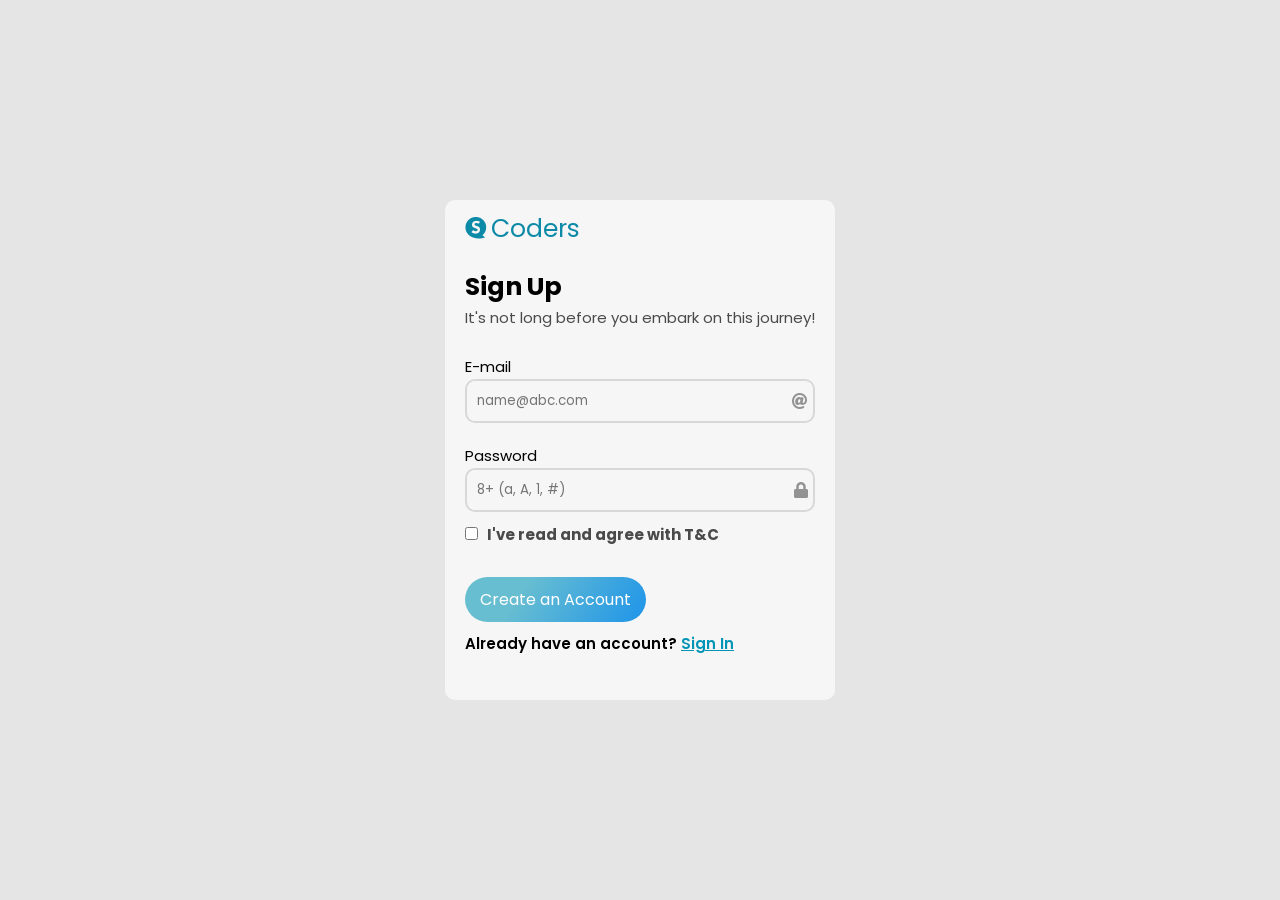
==== login/index.html @ 97ca41c7 "Rename login.html to index.html" ====
<!DOCTYPE html>
<html lang="en">

    <link rel="stylesheet" href="login.css">

<head>
    <meta charset="UTF-8">
    <meta http-equiv="X-UA-Compatible" content="IE=edge">
    <meta name="viewport" content="width=device-width, initial-scale=1.0">

    <!-- link css  -->
    <link rel="stylesheet" href="./style.css">

    <!-- icons  -->
    <link rel="stylesheet" href="https://use.fontawesome.com/releases/v5.15.4/css/all.css"
        integrity="sha384-DyZ88mC6Up2uqS4h/KRgHuoeGwBcD4Ng9SiP4dIRy0EXTlnuz47vAwmeGwVChigm" crossorigin="anonymous">

    <title>Login Garasi Johnz</title>
</head>

<body>
    <div class=" flex-r container">
        <div class="flex-r login-wrapper">
            <div class="login-text">
                <div class="logo">
                    <span><i class="fab fa-speakap"></i></span>
                    <span>Coders</span>
                </div>
                <h1>Sign Up</h1>
                <p>It's not long before you embark on this journey! </p>

                <form class="flex-c">
                    <div class="input-box">
                        <span class="label">E-mail</span>
                        <div class=" flex-r input">
                            <input type="text" placeholder="name@abc.com">
                            <i class="fas fa-at"></i>
                        </div>
                    </div>
                    
                    <div class="input-box">
                        <span class="label">Password</span>
                        <div class="flex-r input">
                            <input type="password" placeholder="8+ (a, A, 1, #)">
                            <i class="fas fa-lock"></i>
                        </div>
                    </div>

                    <div class="check">
                        <input type="checkbox" name="" id="">
                        <span>I've read and agree with T&C</span>
                    </div>

                    <input class="btn" type="submit" value="Create an Account">
                    <span class="extra-line">
                        <span>Already have an account?</span>
                        <a href="#">Sign In</a>
                    </span>
                </form>

            </div>
        </div>
    </div>
</body>

</html>
---- login/login.css ----
@import url('https://fonts.googleapis.com/css2?family=Poppins&display=swap');



*{
    margin: 0px;
    padding: 0px;
    box-sizing: border-box;
    font-family: 'Poppins', sans-serif;
}

.flex-r ,.flex-c {
    justify-content: center;
    align-items: center;
    display: flex;
}
.flex-c{
    flex-direction: column;
}
.flex-r{
    flex-direction: row;
}

.container{
    width: 100%;
    min-height: 100vh;
    padding: 20px 10px;
    background: #E5E5E5;  
}



.login-text{
    background-color: #F6F6F6;
    max-width: 400px;
    min-height: 500px;
    border-radius: 10px;
    padding: 10px 20px;
}

.logo{
    margin-bottom: 20px;
}
.logo span , .logo span i{
    font-size: 25px;
    color:#0d8aa7 ;
}

.login-text h1{
    font-size: 25px;
}
.login-text p{
    font-size: 15px;
    color: #000000B2;
}

form{
    align-items: flex-start !important;
    width: 100%;
    margin-top: 15px;
}

.input-box{
    margin: 10px 0px;
    width: 100%;
}

.label{
    font-size: 15px;
    color: black;
    margin-bottom: 3px;
}

.input{
    background-color: #F6F6F6;
    padding: 0px 5px;
    border: 2px solid rgba(216, 216, 216, 1);
    border-radius: 10px;
    overflow: hidden;
    justify-content: flex-start;
}

input{
    border: none;
    outline: none;
    padding: 10px 5px;
    background-color: #F6F6F6;
    flex: 1;
}
.input i{
    color:rgba(0, 0, 0, 0.4);
}

.check span{
    color:#000000B2;
    font-size: 15px;
    font-weight: bold;
    margin-left: 5px;
}

.btn{
    color: #ffffff;
    border-radius: 30px;
    padding: 10px 15px;
    background: linear-gradient(122.33deg, #68bed1 30.62%, #1E94E9 100%);
    margin-top: 30px;
    margin-bottom: 10px;
    font-size: 16px;
    transition: all 0.3s linear;
}

.btn:hover{
    transform: translateY(-2px);
}
.extra-line{
    font-size: 15px;
    font-weight: 600;
}
.extra-line a{
    color: #0095B6;
}
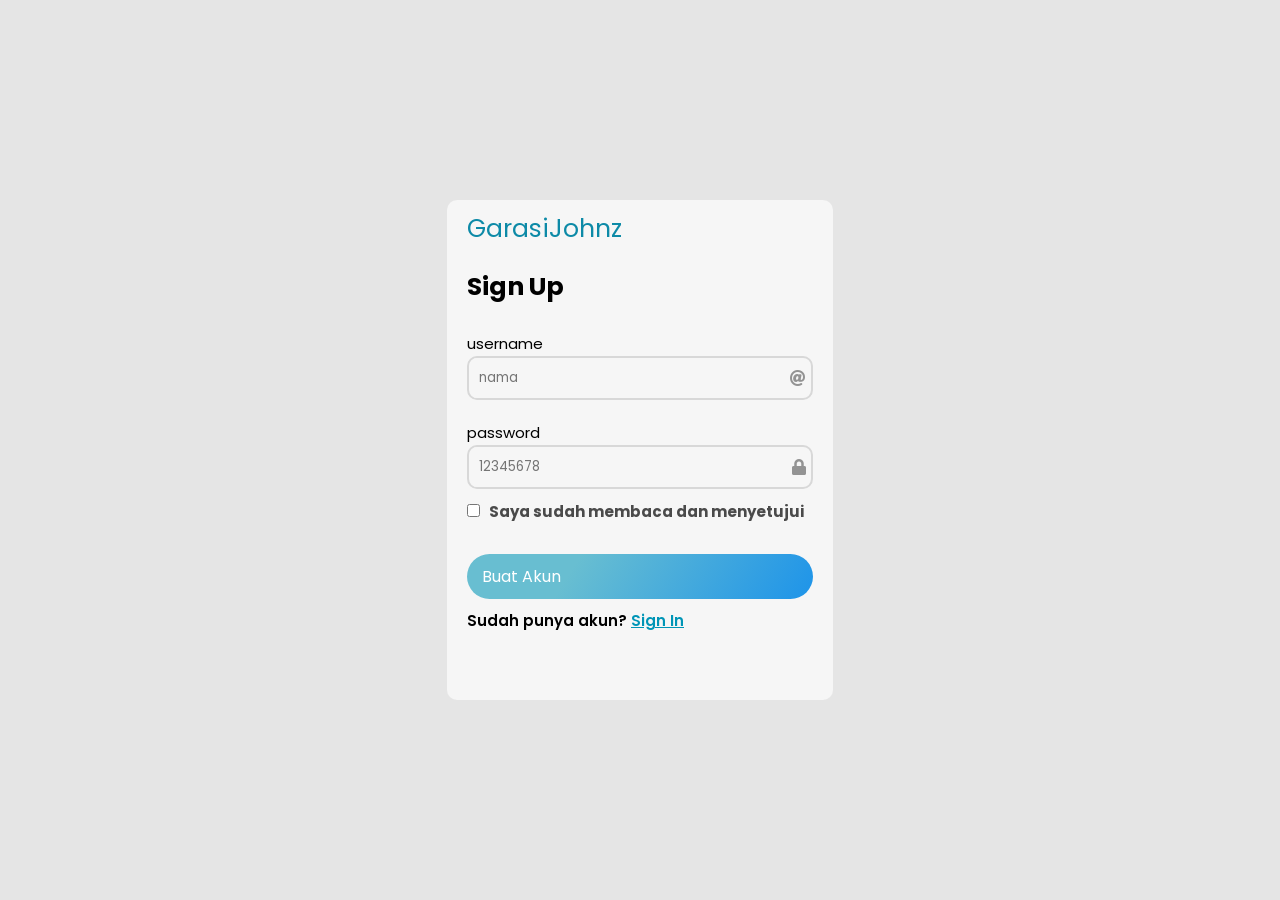
==== commit 3157a2c9: "Update index.html" ====
--- a/login/index.html
+++ b/login/index.html
@@ -23,37 +23,35 @@
         <div class="flex-r login-wrapper">
             <div class="login-text">
                 <div class="logo">
-                    <span><i class="fab fa-speakap"></i></span>
-                    <span>Coders</span>
+                    <span>GarasiJohnz</span>
                 </div>
                 <h1>Sign Up</h1>
-                <p>It's not long before you embark on this journey! </p>
 
                 <form class="flex-c">
                     <div class="input-box">
-                        <span class="label">E-mail</span>
+                        <span class="label">username</span>
                         <div class=" flex-r input">
-                            <input type="text" placeholder="name@abc.com">
+                            <input type="text" placeholder="nama">
                             <i class="fas fa-at"></i>
                         </div>
                     </div>
                     
                     <div class="input-box">
-                        <span class="label">Password</span>
+                        <span class="label">password</span>
                         <div class="flex-r input">
-                            <input type="password" placeholder="8+ (a, A, 1, #)">
+                            <input type="password" placeholder="12345678">
                             <i class="fas fa-lock"></i>
                         </div>
                     </div>
 
                     <div class="check">
                         <input type="checkbox" name="" id="">
-                        <span>I've read and agree with T&C</span>
+                        <span>Saya sudah membaca dan menyetujui</span>
                     </div>
 
-                    <input class="btn" type="submit" value="Create an Account">
+                    <input class="btn" type="Kirim" value="Buat Akun">
                     <span class="extra-line">
-                        <span>Already have an account?</span>
+                        <span>Sudah punya akun?</span>
                         <a href="#">Sign In</a>
                     </span>
                 </form>
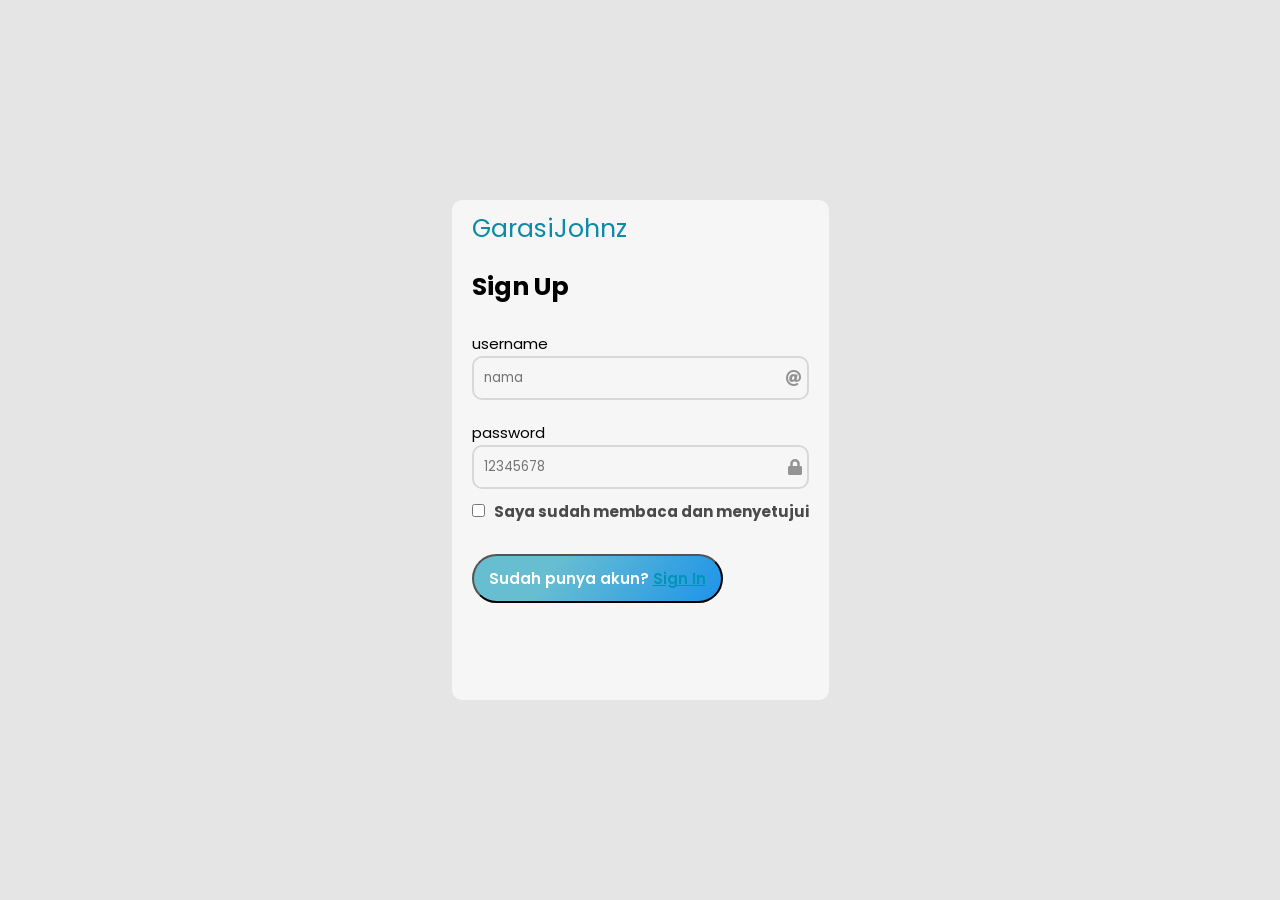
==== commit 52499755: "Update index.html" ====
--- a/login/index.html
+++ b/login/index.html
@@ -49,11 +49,12 @@
                         <span>Saya sudah membaca dan menyetujui</span>
                     </div>
 
-                    <input class="btn" type="Kirim" value="Buat Akun">
+                    <button class="btn" type="Kirim" value="Buat Akun">
                     <span class="extra-line">
                         <span>Sudah punya akun?</span>
                         <a href="#">Sign In</a>
                     </span>
+                    </button>
                 </form>
 
             </div>
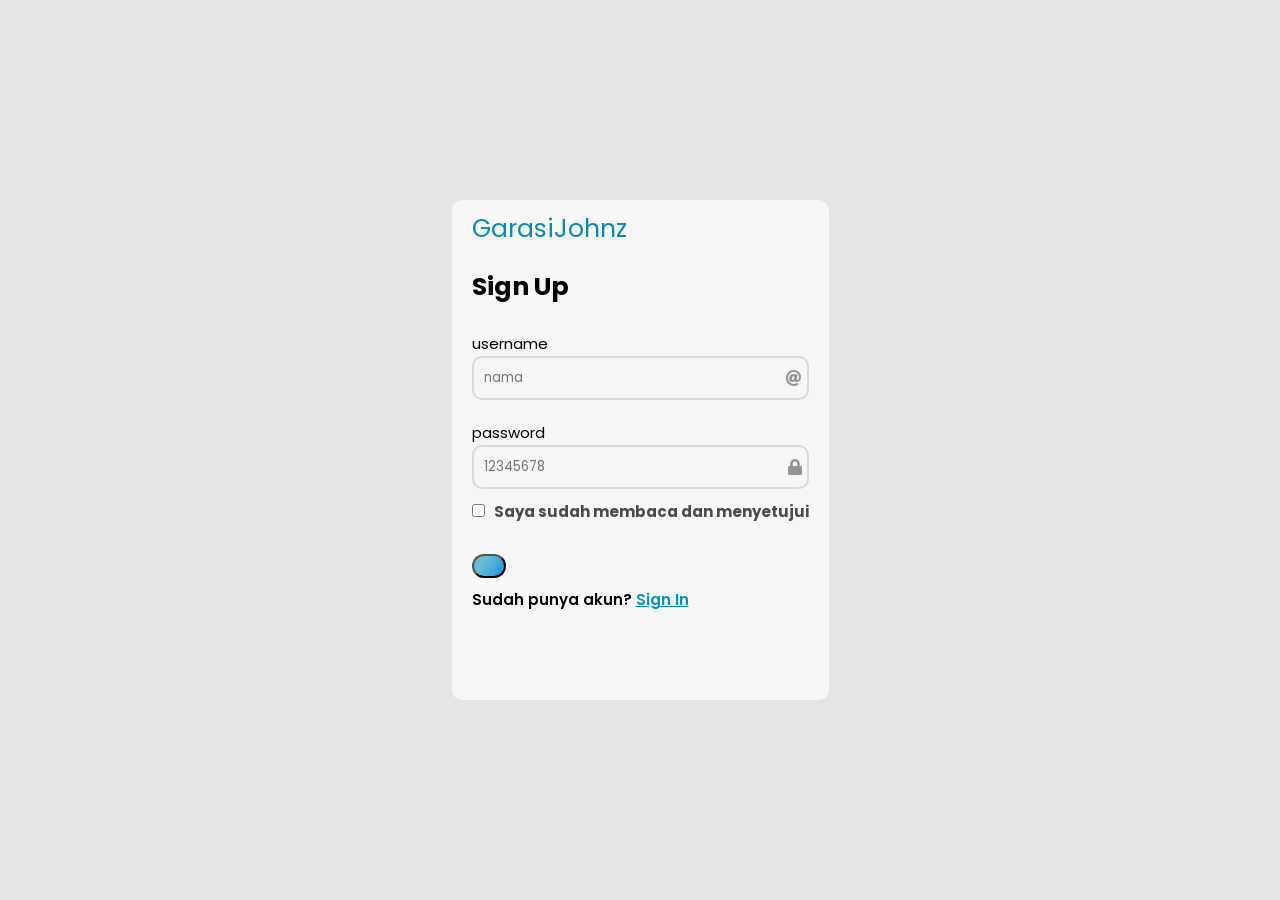
==== commit ea8079ac: "Update index.html" ====
--- a/login/index.html
+++ b/login/index.html
@@ -49,12 +49,12 @@
                         <span>Saya sudah membaca dan menyetujui</span>
                     </div>
 
-                    <button class="btn" type="Kirim" value="Buat Akun">
+                    <button class="btn" type="Kirim" value="Buat Akun"></button>
                     <span class="extra-line">
                         <span>Sudah punya akun?</span>
                         <a href="#">Sign In</a>
                     </span>
-                    </button>
+                    
                 </form>
 
             </div>
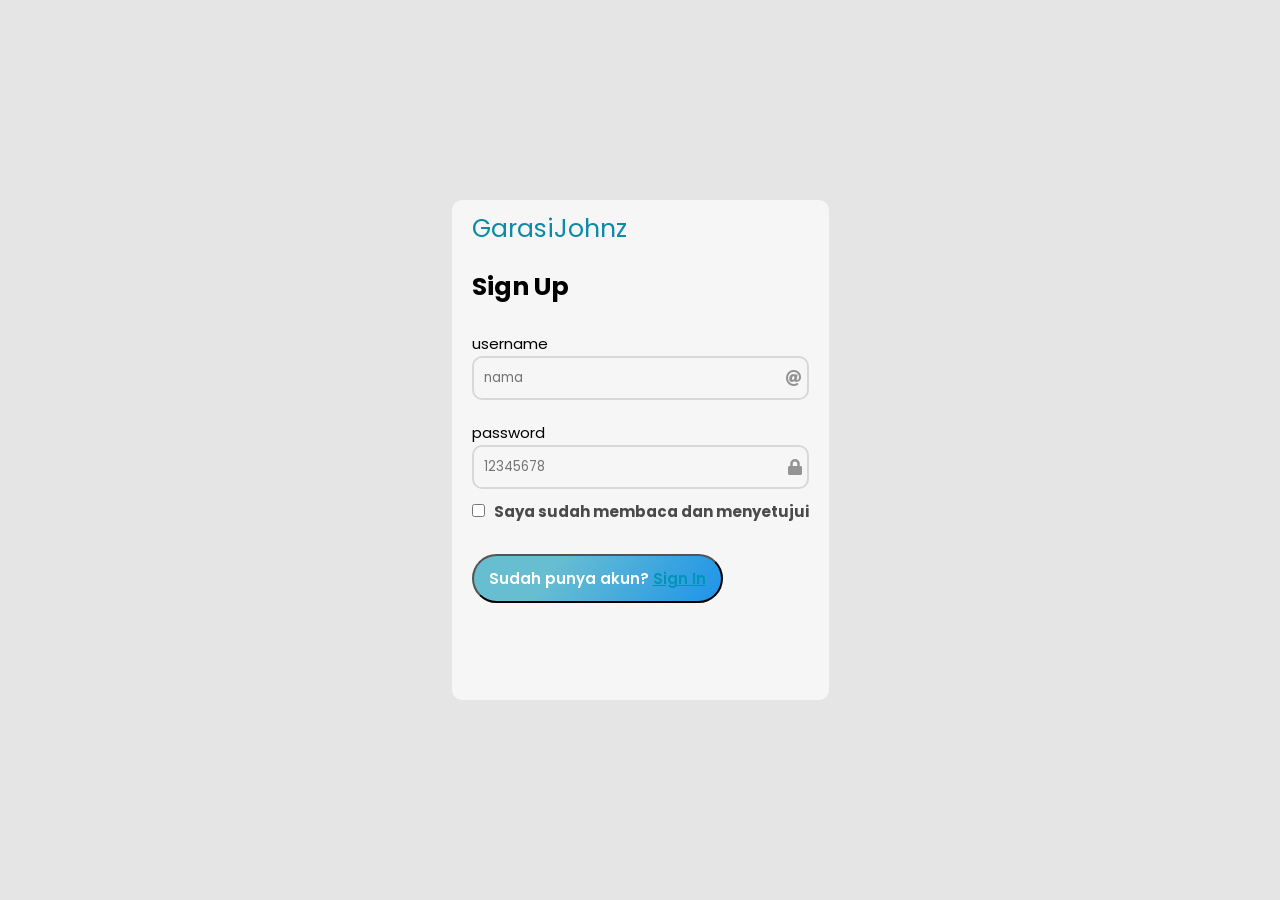
==== commit f5089e88: "Update index.html" ====
--- a/login/index.html
+++ b/login/index.html
@@ -49,7 +49,7 @@
                         <span>Saya sudah membaca dan menyetujui</span>
                     </div>
 
-                    <button class="btn" type="Kirim" value="Buat Akun"></button>
+                    <button class="btn" type="Kirim" value="Buat Akun">
                     <span class="extra-line">
                         <span>Sudah punya akun?</span>
                         <a href="#">Sign In</a>
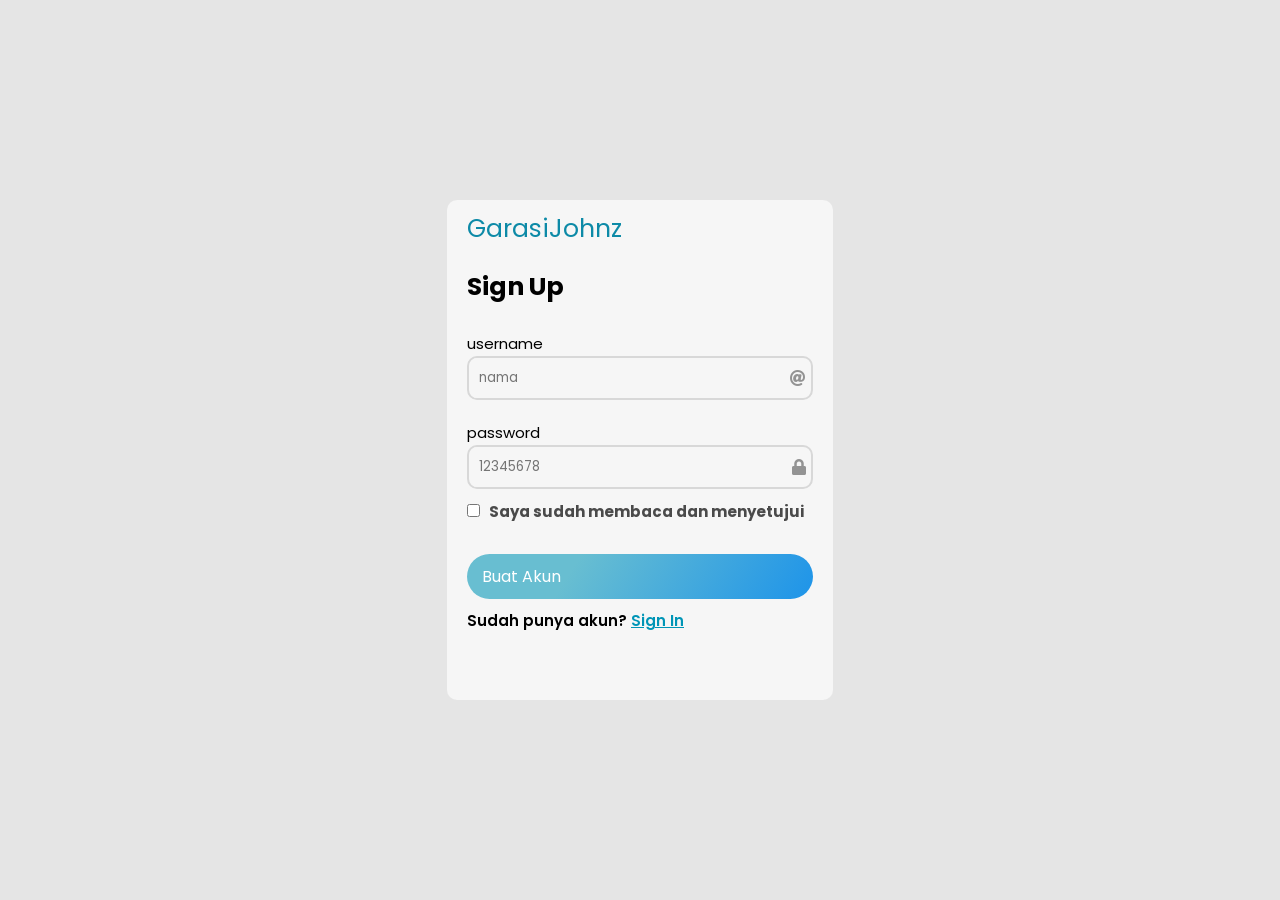
==== commit 17e32135: "Update index.html" ====
--- a/login/index.html
+++ b/login/index.html
@@ -49,7 +49,7 @@
                         <span>Saya sudah membaca dan menyetujui</span>
                     </div>
 
-                    <button class="btn" type="Kirim" value="Buat Akun">
+                    <input class="btn" type="Kirim" value="Buat Akun">
                     <span class="extra-line">
                         <span>Sudah punya akun?</span>
                         <a href="#">Sign In</a>
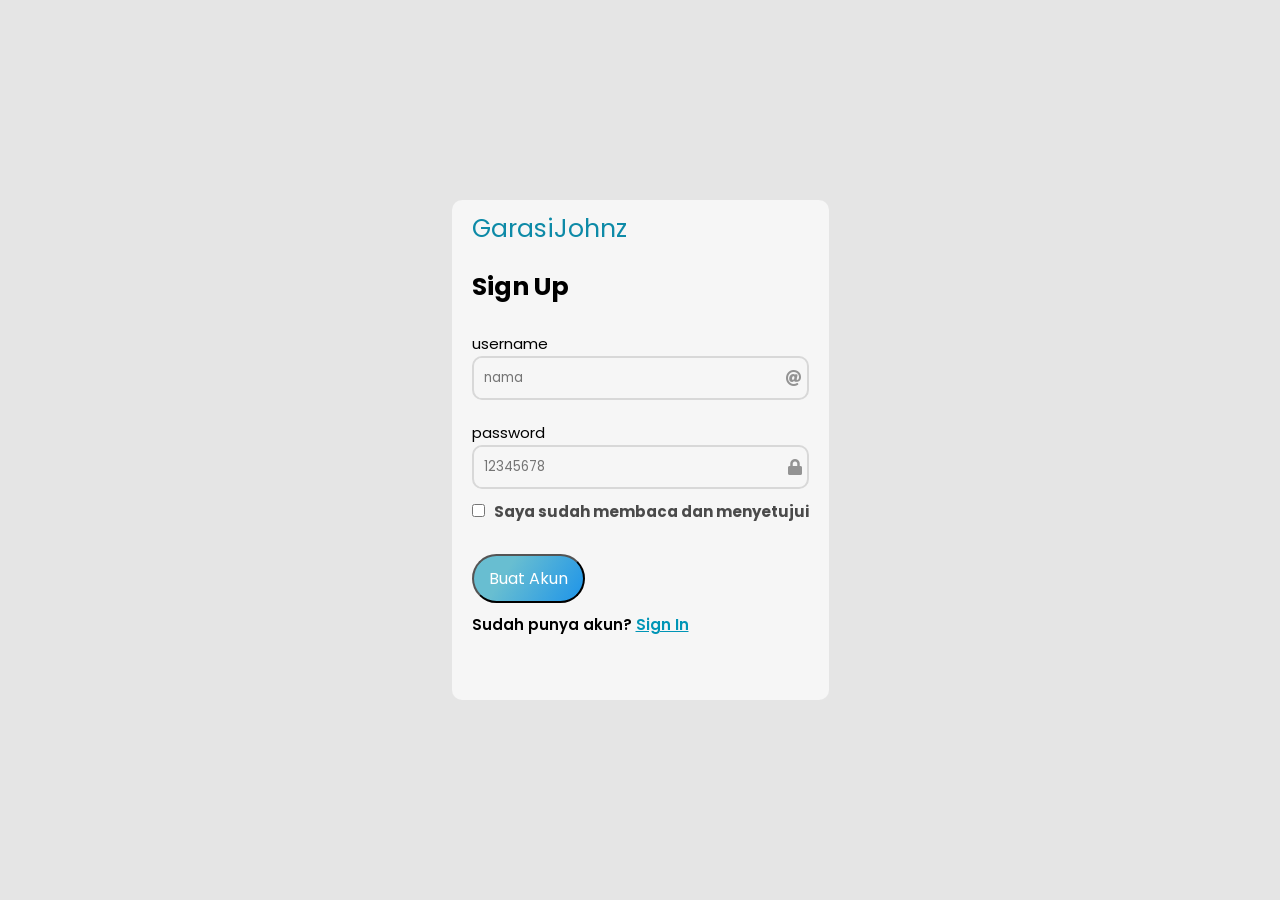
==== commit aff7008f: "Update index.html" ====
--- a/login/index.html
+++ b/login/index.html
@@ -49,7 +49,7 @@
                         <span>Saya sudah membaca dan menyetujui</span>
                     </div>
 
-                    <input class="btn" type="Kirim" value="Buat Akun">
+                    <button class="btn" type="kirim">Buat Akun</button>
                     <span class="extra-line">
                         <span>Sudah punya akun?</span>
                         <a href="#">Sign In</a>
